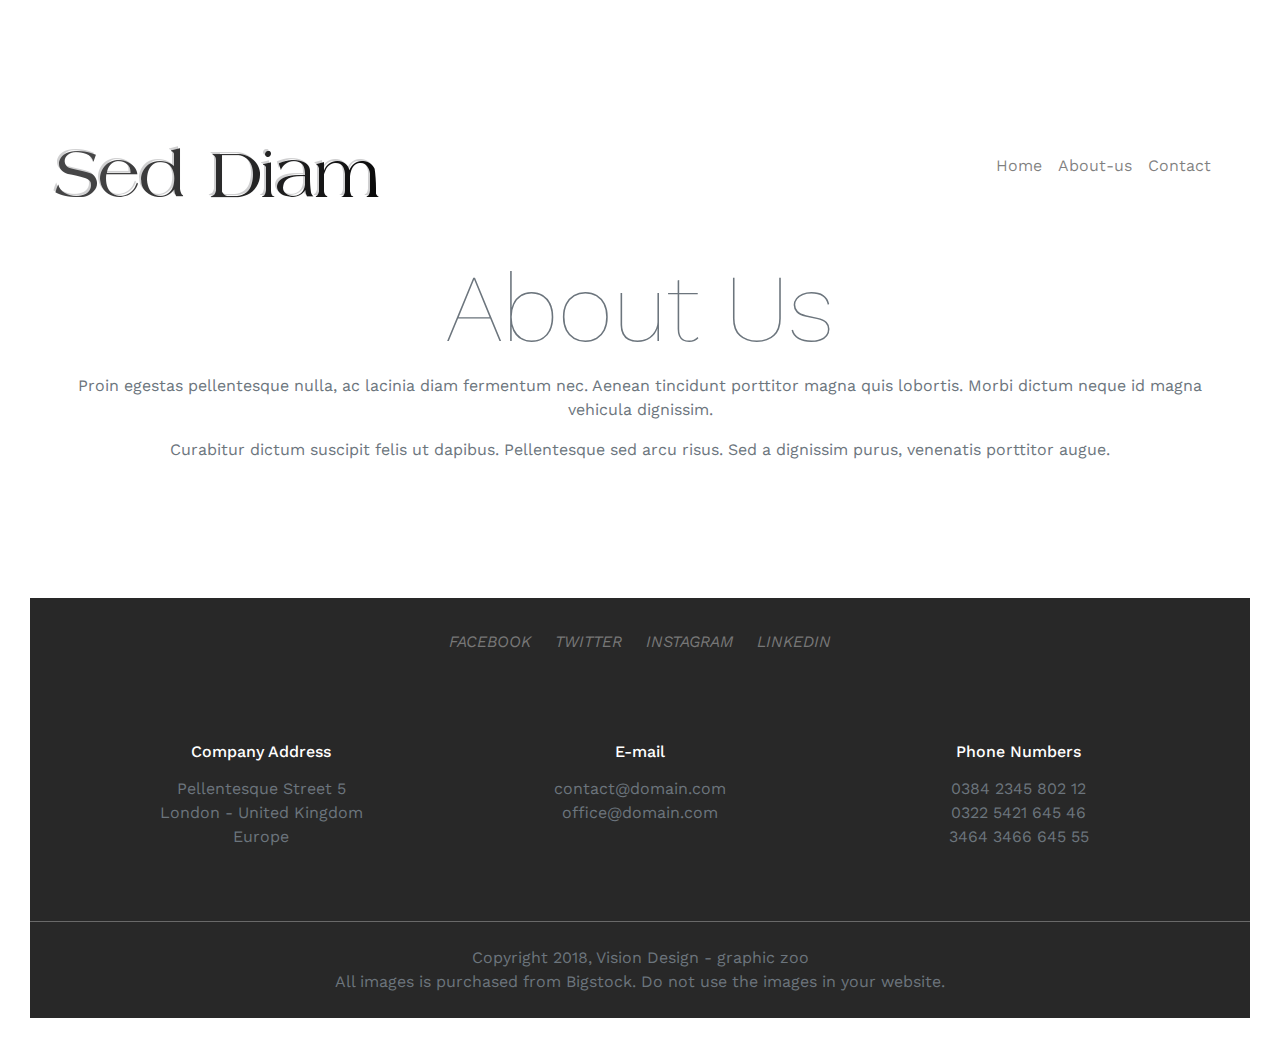
==== about-us.html @ a84acb50 "Add about-us,contact and recruit pages." ====
<!DOCTYPE html>
<html lang="en">
<head>
  <meta charset="UTF-8">
  <meta name="viewport" content="width=device-width, initial-scale=1.0">
  <meta http-equiv="X-UA-Compatible" content="ie=edge">
  <title>Sed Diam</title>
  <link rel="stylesheet" href="style/bootstrap.min.css">
  <link rel="stylesheet" href="style/common.css">
  <link rel="stylesheet" href="style/about-us.css">
  <link rel="stylesheet" href="https://use.fontawesome.com/releases/v5.6.3/css/all.css" integrity="sha384-UHRtZLI+pbxtHCWp1t77Bi1L4ZtiqrqD80Kn4Z8NTSRyMA2Fd33n5dQ8lWUE00s/" crossorigin="anonymous">
  <link href="https://fonts.googleapis.com/css?family=Work+Sans:100,200,300,400" rel="stylesheet">
</head>
<body>
<!-- ヘッダー読み込み -->
<div id="header"></div>
<!-- ヘッダー読み込み終了 -->

<!-- ページタイトルと簡単なページ説明開始 -->
<div class="container-fluid">
    <div class="row text-muted pagetitle-description">
      <div class="col-12">
        <h1 class="text-center display-1">About Us</h1>
        <p class="text-center">Proin egestas pellentesque nulla, ac lacinia diam fermentum nec. Aenean tincidunt porttitor magna quis lobortis. Morbi dictum neque id magna vehicula dignissim.</p>
        <p class="text-center">Curabitur dictum suscipit felis ut dapibus. Pellentesque sed arcu risus. Sed a dignissim purus, venenatis porttitor augue.</p>
      </div>
    </div>
  </div>
<!-- ページタイトルと簡単なページ説明終了 -->
  
<!-- フッター開始 -->
<div id="footer"></div>
<!-- フッター終了 -->
  
  <!-- jsファイル読み込み -->
  <script src="js/jquery-3.3.1.min.js"></script>
  <script src="js/popper.js"></script>
  <script src="js/bootstrap.min.js"></script>
  <!-- jsファイル読み込み終了 -->
  <!-- 共通パーツの読み込み開始 -->
<script>
    $(function(){
      $("#header").load("./header.html");
      $("#footer").load("./footer.html");
    });
  </script>
  <!-- 共通パーツの読み込み終了 -->
</body>
</html>
---- style/common.css ----
body {
  border: 30px solid #fff;
  font-family: 'Work Sans', sans-serif;
  padding-top: 107.5px;
}

p {
  -webkit-font-smoothing: antialiased;
}

.no-gutters {
  margin-right: 0;
  margin-left: 0;
}

.no-gutters > .col,
.no-gutters > [class*="col-"] {
  padding-right: 0;
  padding-left: 0;
}

.logo {
  max-width: 194px;
  width: 100%;
}

.display-1 {
  font-weight: 100;
}

.pagetitle-description {
  padding: 45px 0 120px 0;
}

.blackbackground {
  background-color: #282828;
}

.social-icon-color {
  color: #777;
}

.information {
  color: #fff;
  padding: 56px 20px;
  border-bottom: 1px solid #696969;
}

.information-width {
  max-width: 71rem;
  margin: 0 auto;
}

h2 {
  color: #fff;
  font-size: 16px;
}

.navbar-nav {
  -webkit-box-orient: horizontal;
  -webkit-box-direction: normal;
      -ms-flex-direction: row;
          flex-direction: row;
}

@media screen and (max-width: 768px) {
  body {
    border: 20px solid #fff;
  }
  .logo {
    max-width: 220px;
    width: 100%;
    margin: 0 auto;
  }
  .header-list-group {
    max-width: 700px;
    width: 100%;
  }
  .header-list {
    border-top: 1px solid #f0f0f0;
    max-width: 700px;
    width: 100%;
    padding: 20px 0;
  }
  .list-margin-top {
    margin-top: 20px;
  }
  .display-1 {
    font-size: 40px;
  }
  .navbar {
    -webkit-box-pack: center;
        -ms-flex-pack: center;
            justify-content: center;
  }
  i {
    font-size: 40px;
  }
}
/*# sourceMappingURL=common.css.map */
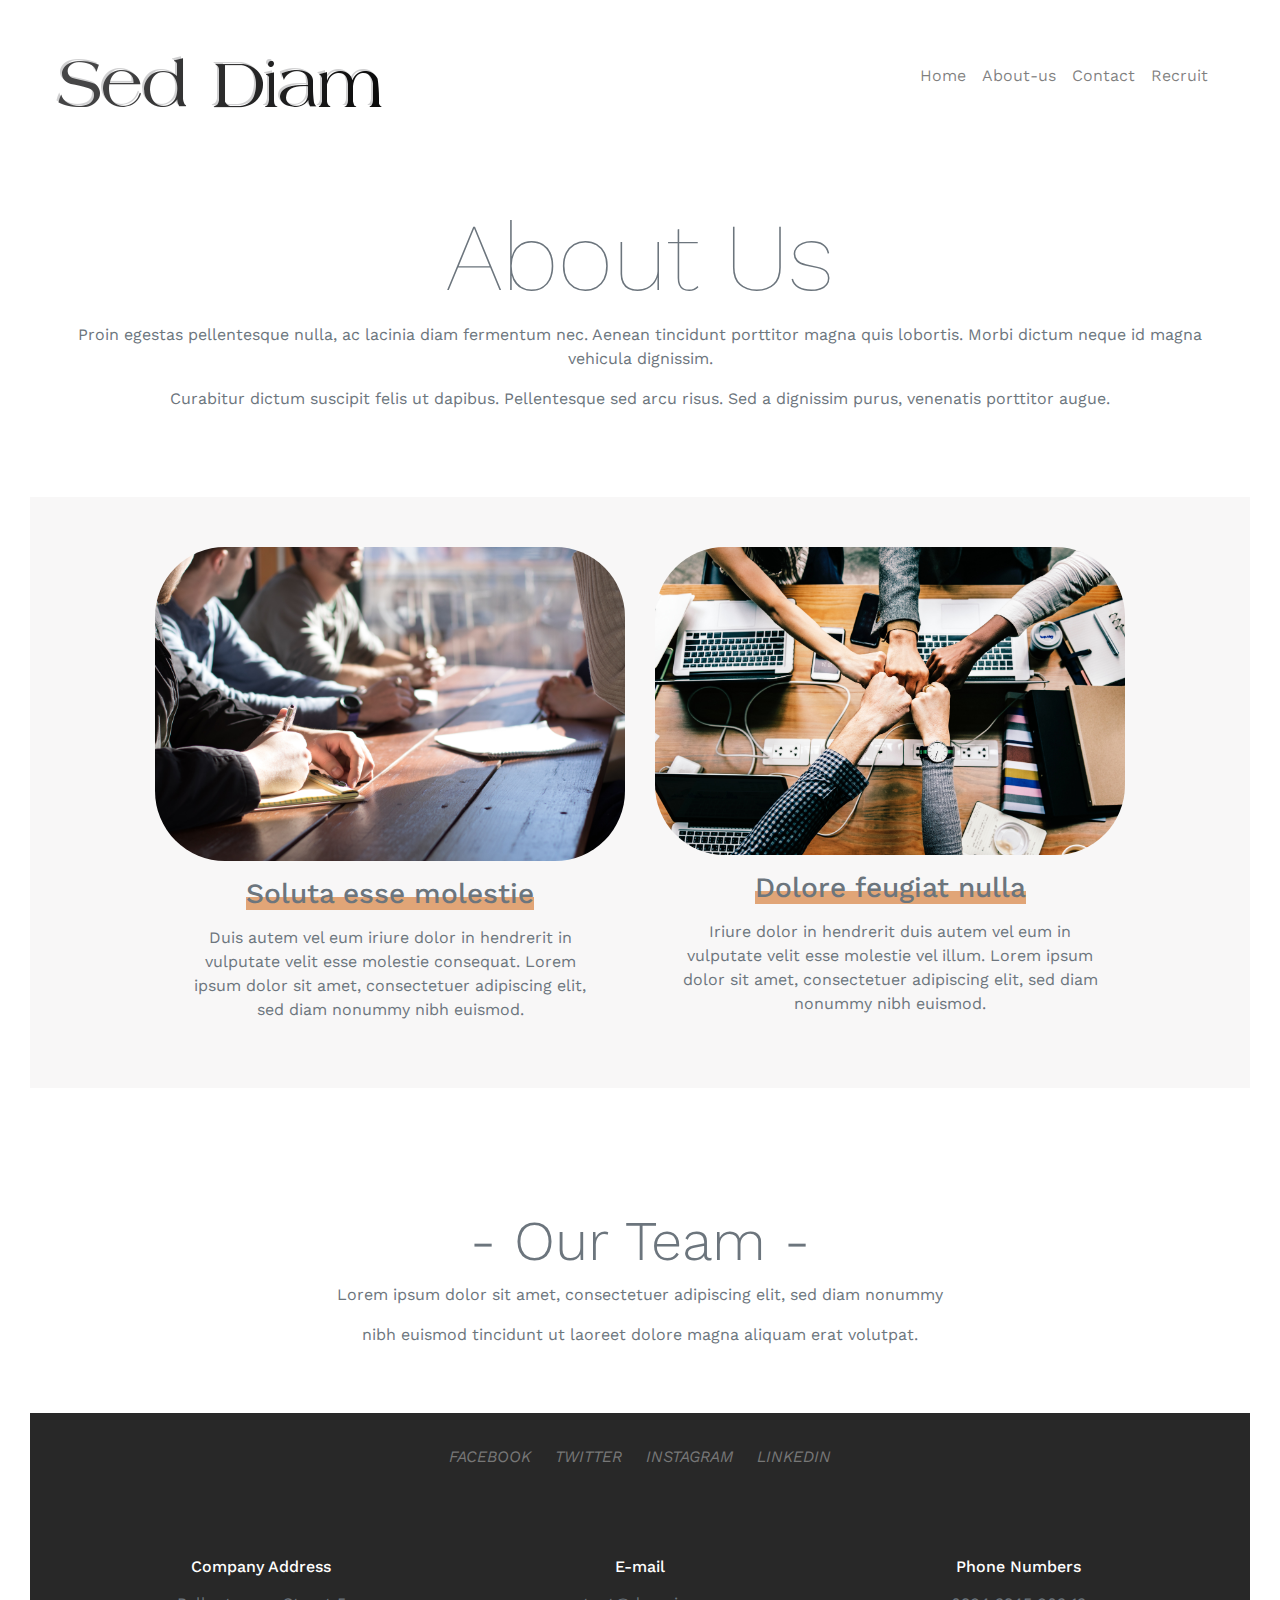
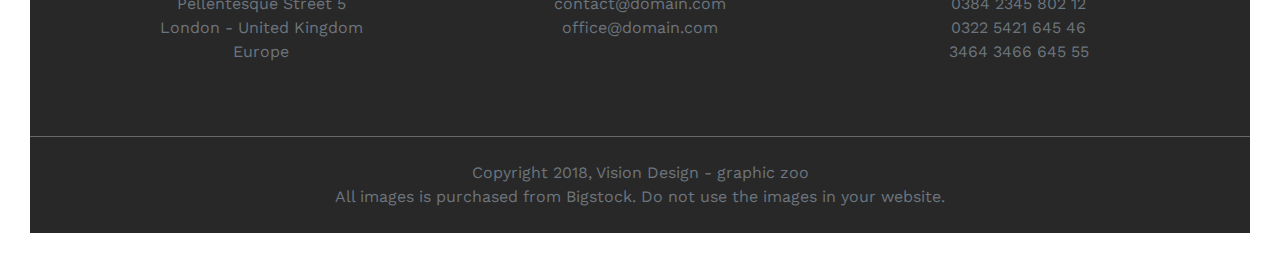
==== commit 1d542183: "Added about-us's team image" ====
--- a/about-us.html
+++ b/about-us.html
@@ -27,6 +27,41 @@
     </div>
   </div>
 <!-- ページタイトルと簡単なページ説明終了 -->
+
+<!-- 社内のイメージ紹介開始 -->
+<div class="container-fluid room-info">
+    <div class="row room-info-width text-muted">
+      <div class="col-12 col-md-6">
+        <p class="text-center mb-3"><a href="#"><img src="img/dylan-gillis-533818-unsplash.jpg" class="img-fluid team-image" alt="会議"></a></p>
+        <h3 class="text-center mb-3"><span class="under-line">Soluta esse molestie</span></h3>
+        <p class="txts text-center">Duis autem vel eum iriure dolor in hendrerit in</p>
+        <p class="txts text-center">vulputate velit esse molestie consequat. Lorem</p>
+        <p class="txts text-center">ipsum dolor sit amet, consectetuer adipiscing elit,</p>
+        <p class="txts text-center mb-3">sed diam nonummy nibh euismod.</p>
+      </div>
+      <div class="col-12 col-md-6">
+        <p class="text-center mb-3"><a href="#"><img src="img/rawpixel-653764-unsplash.jpg" class="img-fluid team-image" alt="チームワーク"></a></p>
+        <h3 class="text-center mb-3"><span class="under-line">Dolore feugiat nulla</span></h3>
+        <p class="txts text-center">Iriure dolor in hendrerit duis autem vel eum in</p>
+        <p class="txts text-center">vulputate velit esse molestie vel illum. Lorem ipsum</p>
+        <p class="txts text-center">dolor sit amet, consectetuer adipiscing elit, sed diam</p>
+        <p class="txts text-center mb-3">nonummy nibh euismod.</p>
+      </div>
+    </div>
+  </div>
+<!-- 社内のイメージ紹介終了 -->
+
+<!-- 社員紹介開始 -->
+<div class="container-fluid member-title-description-box">
+    <div class="row text-muted member-title-description">
+      <div class="col-12">
+        <h3 class="text-center display-4">- Our Team -</h3>
+        <p class="text-center">Lorem ipsum dolor sit amet, consectetuer adipiscing elit, sed diam nonummy</p>
+        <p class="text-center">nibh euismod tincidunt ut laoreet dolore magna aliquam erat volutpat.</p>
+      </div>
+    </div>
+  </div>
+<!-- 社員紹介終了 -->
   
 <!-- フッター開始 -->
 <div id="footer"></div>
--- a/style/common.css
+++ b/style/common.css
@@ -1,11 +1,25 @@
 body {
   border: 30px solid #fff;
   font-family: 'Work Sans', sans-serif;
-  padding-top: 107.5px;
+}
+
+@media (max-width: 768px) {
+  body {
+    border: 20px solid #fff;
+  }
 }
 
 p {
   -webkit-font-smoothing: antialiased;
+}
+
+.txts {
+  margin-bottom: 0;
+}
+
+.under-line {
+  background: -webkit-gradient(linear, left top, left bottom, color-stop(60%, transparent), color-stop(60%, #e1a577));
+  background: linear-gradient(transparent 60%, #e1a577 60%);
 }
 
 .no-gutters {
@@ -19,17 +33,66 @@
   padding-left: 0;
 }
 
-.logo {
-  max-width: 194px;
-  width: 100%;
+.header-box {
+  background-color: #fff;
+}
+
+@media (max-width: 768px) {
+  .logo {
+    max-width: 350px;
+    width: 100%;
+    margin: 0 auto;
+  }
+}
+
+@media (max-width: 768px) {
+  .header-list-group {
+    max-width: 700px;
+    width: 100%;
+  }
+}
+
+@media (max-width: 768px) {
+  .header-list {
+    border-top: 1px solid #f0f0f0;
+    max-width: 700px;
+    width: 100%;
+    padding: 20px 0;
+  }
+}
+
+@media (max-width: 768px) {
+  .list-margin-top {
+    margin-top: 20px;
+  }
 }
 
 .display-1 {
   font-weight: 100;
 }
 
+@media (max-width: 768px) {
+  .display-1 {
+    font-size: 40px;
+  }
+}
+
 .pagetitle-description {
-  padding: 45px 0 120px 0;
+  padding: 170px 0 70px;
+}
+
+@media (max-width: 768px) {
+  .pagetitle-description {
+    padding-top: 240px;
+  }
+}
+
+@media (max-width: 768px) {
+  .navbar {
+    -webkit-box-pack: center;
+        -ms-flex-pack: center;
+            justify-content: center;
+  }
 }
 
 .blackbackground {
@@ -63,36 +126,7 @@
           flex-direction: row;
 }
 
-@media screen and (max-width: 768px) {
-  body {
-    border: 20px solid #fff;
-  }
-  .logo {
-    max-width: 220px;
-    width: 100%;
-    margin: 0 auto;
-  }
-  .header-list-group {
-    max-width: 700px;
-    width: 100%;
-  }
-  .header-list {
-    border-top: 1px solid #f0f0f0;
-    max-width: 700px;
-    width: 100%;
-    padding: 20px 0;
-  }
-  .list-margin-top {
-    margin-top: 20px;
-  }
-  .display-1 {
-    font-size: 40px;
-  }
-  .navbar {
-    -webkit-box-pack: center;
-        -ms-flex-pack: center;
-            justify-content: center;
-  }
+@media (max-width: 768px) {
   i {
     font-size: 40px;
   }
--- a/style/about-us.css
+++ b/style/about-us.css
@@ -0,0 +1,25 @@
+.room-info {
+  background-color: #F8F7F7;
+  padding: 50px 0;
+}
+
+.room-info-width {
+  max-width: 1000px;
+  width: 100%;
+  margin: 0 auto;
+}
+
+.team-image {
+  border-radius: 70px;
+}
+
+.member-title-description-box {
+  margin: 120px 0 50px;
+}
+
+@media (max-width: 768px) {
+  .member-title-description-box {
+    margin: 60px 0 25px;
+  }
+}
+/*# sourceMappingURL=about-us.css.map */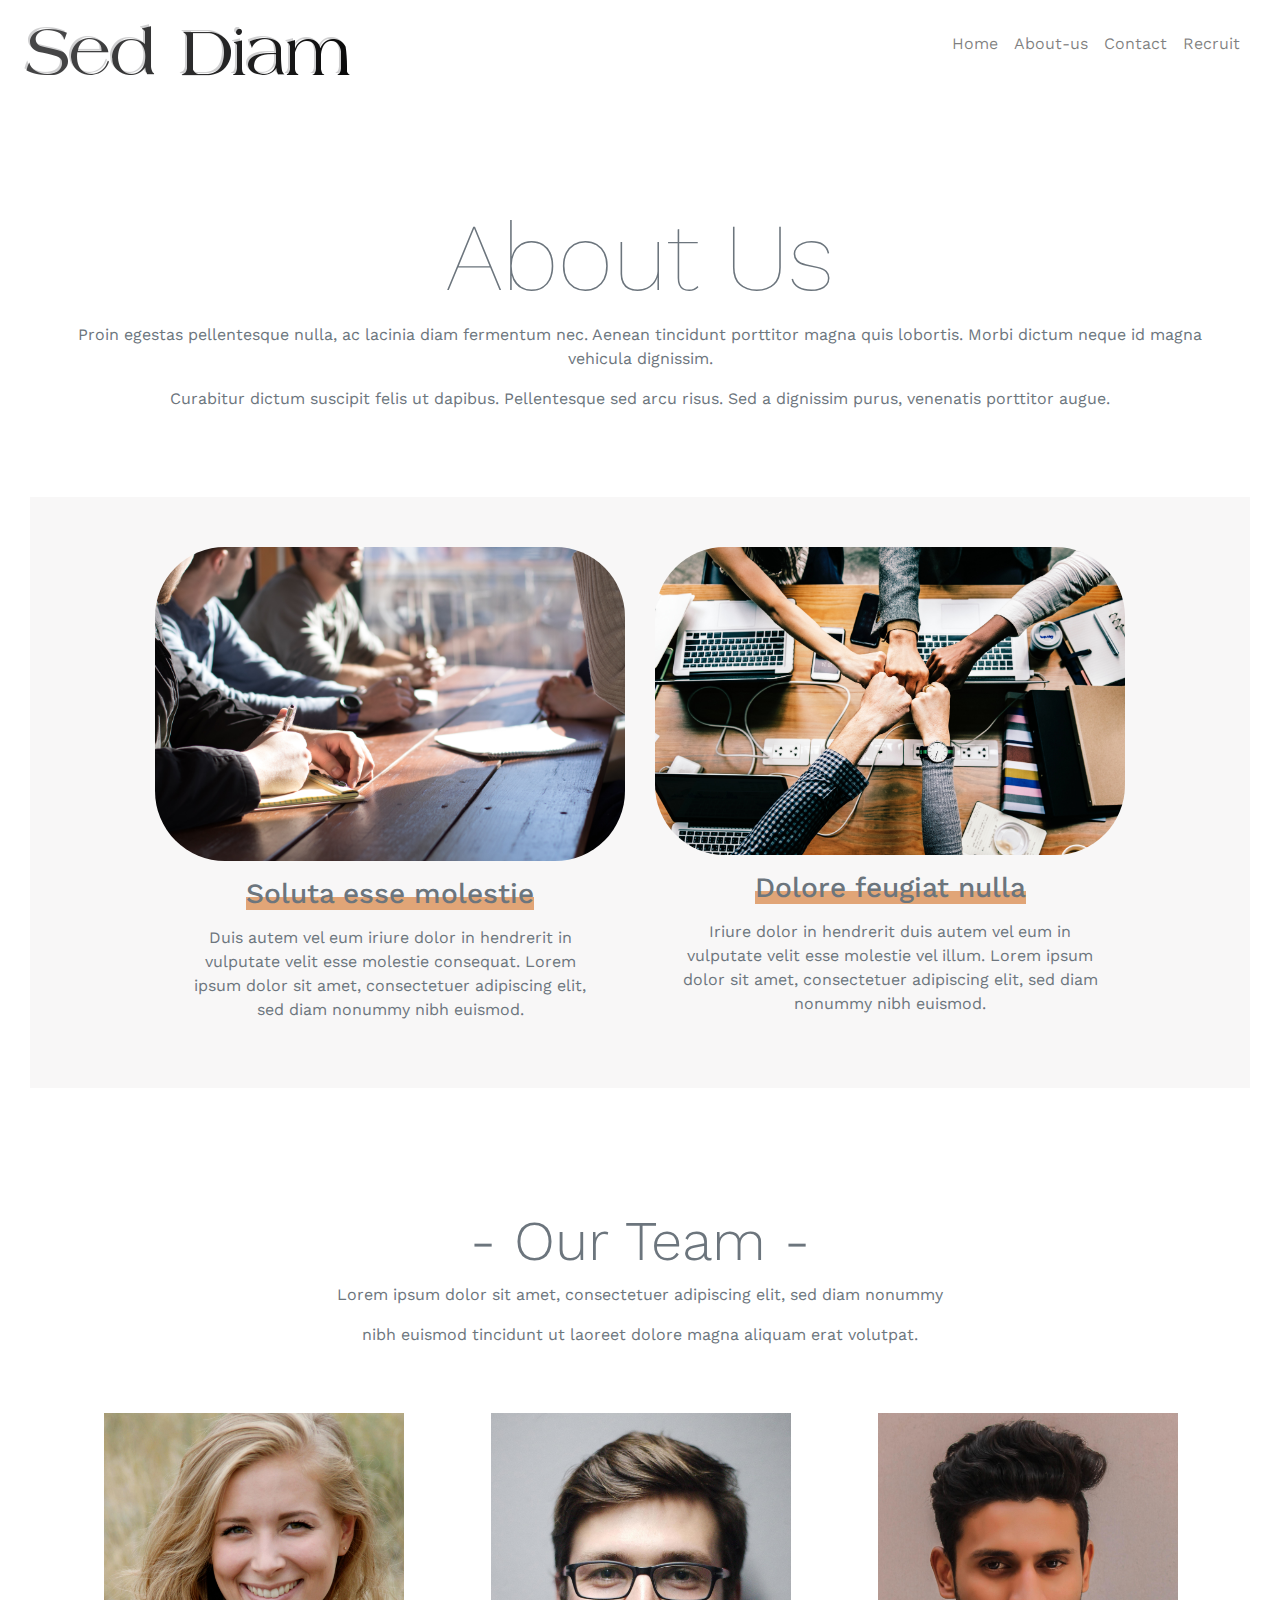
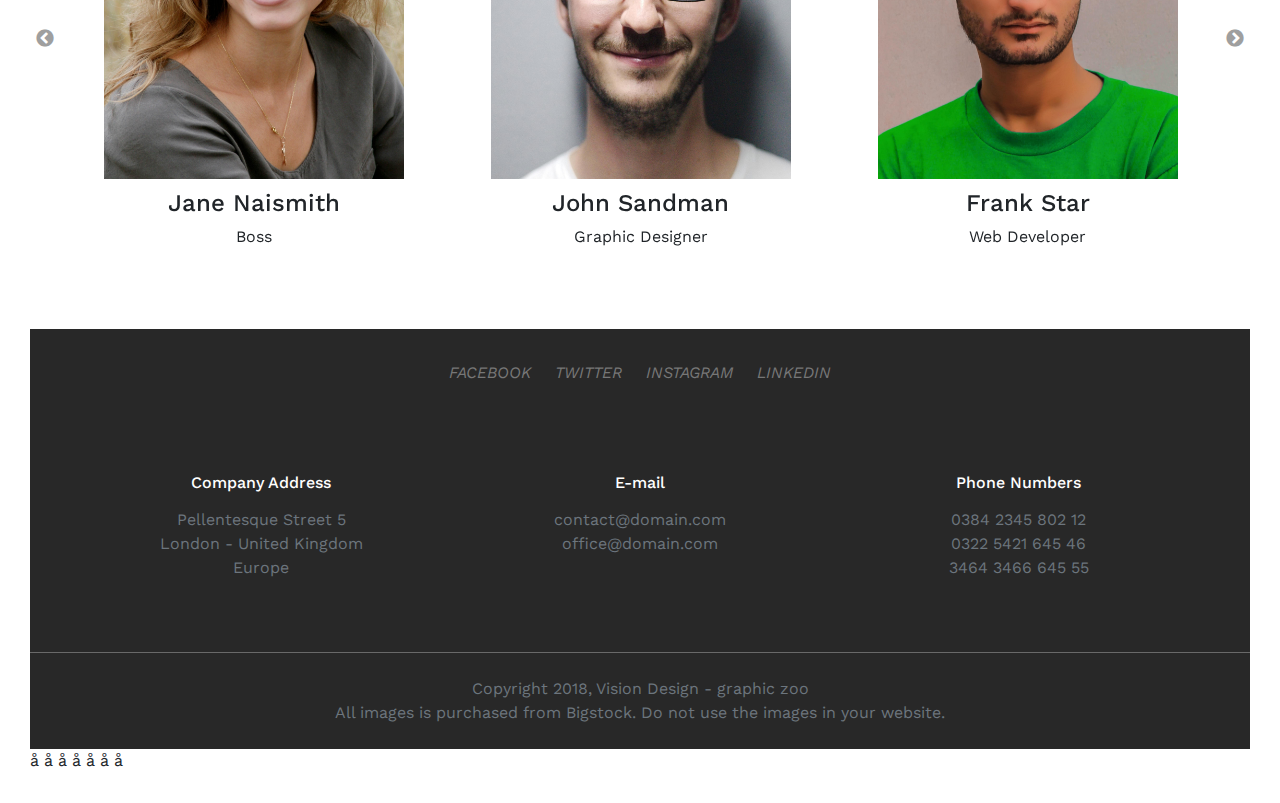
==== commit fe52be82: "Added a slider to About-Us page" ====
--- a/about-us.html
+++ b/about-us.html
@@ -8,6 +8,8 @@
   <link rel="stylesheet" href="style/bootstrap.min.css">
   <link rel="stylesheet" href="style/common.css">
   <link rel="stylesheet" href="style/about-us.css">
+  <link rel="stylesheet" href="style/slick.css">
+  <link rel="stylesheet" href="style/slick-theme.css">
   <link rel="stylesheet" href="https://use.fontawesome.com/releases/v5.6.3/css/all.css" integrity="sha384-UHRtZLI+pbxtHCWp1t77Bi1L4ZtiqrqD80Kn4Z8NTSRyMA2Fd33n5dQ8lWUE00s/" crossorigin="anonymous">
   <link href="https://fonts.googleapis.com/css?family=Work+Sans:100,200,300,400" rel="stylesheet">
 </head>
@@ -61,24 +63,100 @@
       </div>
     </div>
   </div>
+
+  <div class="container-fluid mb-5">
+    <div class="row member-images-list">
+      <div class="col-12">
+        <ul class="slider">
+          <li>
+            <img src="img/adult-beautiful-close-up-38554.jpg" class="img-fluid" alt="笑顔の長いブロンドの女性">
+            <h4>Jane Naismith</h4>
+            <p>Boss</p>
+            <span class="social-icon"><a href="#"><i class="fab fa-facebook"></i></a></span>
+            <span class="social-icon"><a href="#"><i class="fab fa-twitter-square"></i></a></span>
+            <span class="social-icon"><a href="#"><i class="fab fa-google-plus-square"></i></a></span>
+          </li>
+          <li>
+            <img src="img/adult-beard-boy-220453.jpg" class="img-fluid" alt="短髪でメガネの男">
+            <h4>John Sandman</h4>
+            <p>Graphic Designer</p>
+            <span class="social-icon"><a href="#"><i class="fab fa-facebook"></i></a></span>
+            <span class="social-icon"><a href="#"><i class="fab fa-twitter-square"></i></a></span>
+            <span class="social-icon"><a href="#"><i class="fab fa-google-plus-square"></i></a></span>
+          </li>
+          <li>
+            <img src="img/adult-attractive-casual-997489.jpg" class="img-fluid" alt="ヒゲの濃い男性">
+            <h4>Frank Star</h4>
+            <p>Web Developer</p>
+            <span class="social-icon"><a href="#"><i class="fab fa-facebook"></i></a></span>
+            <span class="social-icon"><a href="#"><i class="fab fa-twitter-square"></i></a></span>
+            <span class="social-icon"><a href="#"><i class="fab fa-google-plus-square"></i></a></span>
+          </li>
+          <li>
+            <img src="img/beautiful-brunette-cute-774909.jpg" class="img-fluid" alt="髪の長い笑顔の女性">
+            <h4>Jane Naismith</h4>
+            <p>Web Designer</p>
+            <span class="social-icon"><a href="#"><i class="fab fa-facebook"></i></a></span>
+            <span class="social-icon"><a href="#"><i class="fab fa-twitter-square"></i></a></span>
+            <span class="social-icon"><a href="#"><i class="fab fa-google-plus-square"></i></a></span>
+          </li>
+        </ul>
+      </div>
+    </div>
+  </div>  
 <!-- 社員紹介終了 -->
   
 <!-- フッター開始 -->
 <div id="footer"></div>
 <!-- フッター終了 -->
   
-  <!-- jsファイル読み込み -->
-  <script src="js/jquery-3.3.1.min.js"></script>
-  <script src="js/popper.js"></script>
-  <script src="js/bootstrap.min.js"></script>
-  <!-- jsファイル読み込み終了 -->
-  <!-- 共通パーツの読み込み開始 -->
+å<!-- jsファイル読み込み -->
+å<script src="js/jquery-3.3.1.min.js"></script>
+å<script src="js/popper.js"></script>
+å<script src="js/bootstrap.min.js"></script>
+å<script src="js/slick.min.js"></script>
+å<!-- jsファイル読み込み終了 -->
+å<!-- 共通パーツの読み込み開始 -->
 <script>
     $(function(){
       $("#header").load("./header.html");
       $("#footer").load("./footer.html");
     });
-  </script>
+</script>
   <!-- 共通パーツの読み込み終了 -->
+  <!-- slickのjQuery開始 -->
+<script>
+  $(function() {
+    $('.slider').slick({
+      autoplay: true,
+      slidesToShow: 3,
+      slidesToScroll: 1,
+      // ブレイクポイント設定
+      responsive: [
+        {
+          breakpoint: 768,
+          settings: {
+            arrows: false,
+            slidesToShow: 1,
+            slidesToScroll: 1,
+            infinite: true,
+            dots: true
+          }
+        },
+        {
+          breakpoint: 480,
+          settings: {
+            arrows: false,
+            slidesToShow: 1,
+            slidesToScroll: 1,
+            dots: true
+          }
+        }
+      ]
+    });
+  });
+
+</script>
+<!-- slickのjQuery終了 -->
 </body>
 </html>--- a/style/about-us.css
+++ b/style/about-us.css
@@ -22,4 +22,36 @@
     margin: 60px 0 25px;
   }
 }
+
+.member-images-list {
+  max-width: 1200px;
+  width: 100%;
+  margin: 0 auto;
+  text-align: center;
+}
+
+.slider {
+  padding-left: 0;
+}
+
+.slider img {
+  max-width: 300px;
+  width: 100%;
+  margin: 0 auto;
+}
+
+.social-icon a i {
+  font-size: 30px;
+  color: #c9c9c9;
+}
+
+@media (max-width: 768px) {
+  .social-icon a i {
+    font-size: 50px;
+  }
+}
+
+h4 {
+  margin-top: 10px;
+}
 /*# sourceMappingURL=about-us.css.map */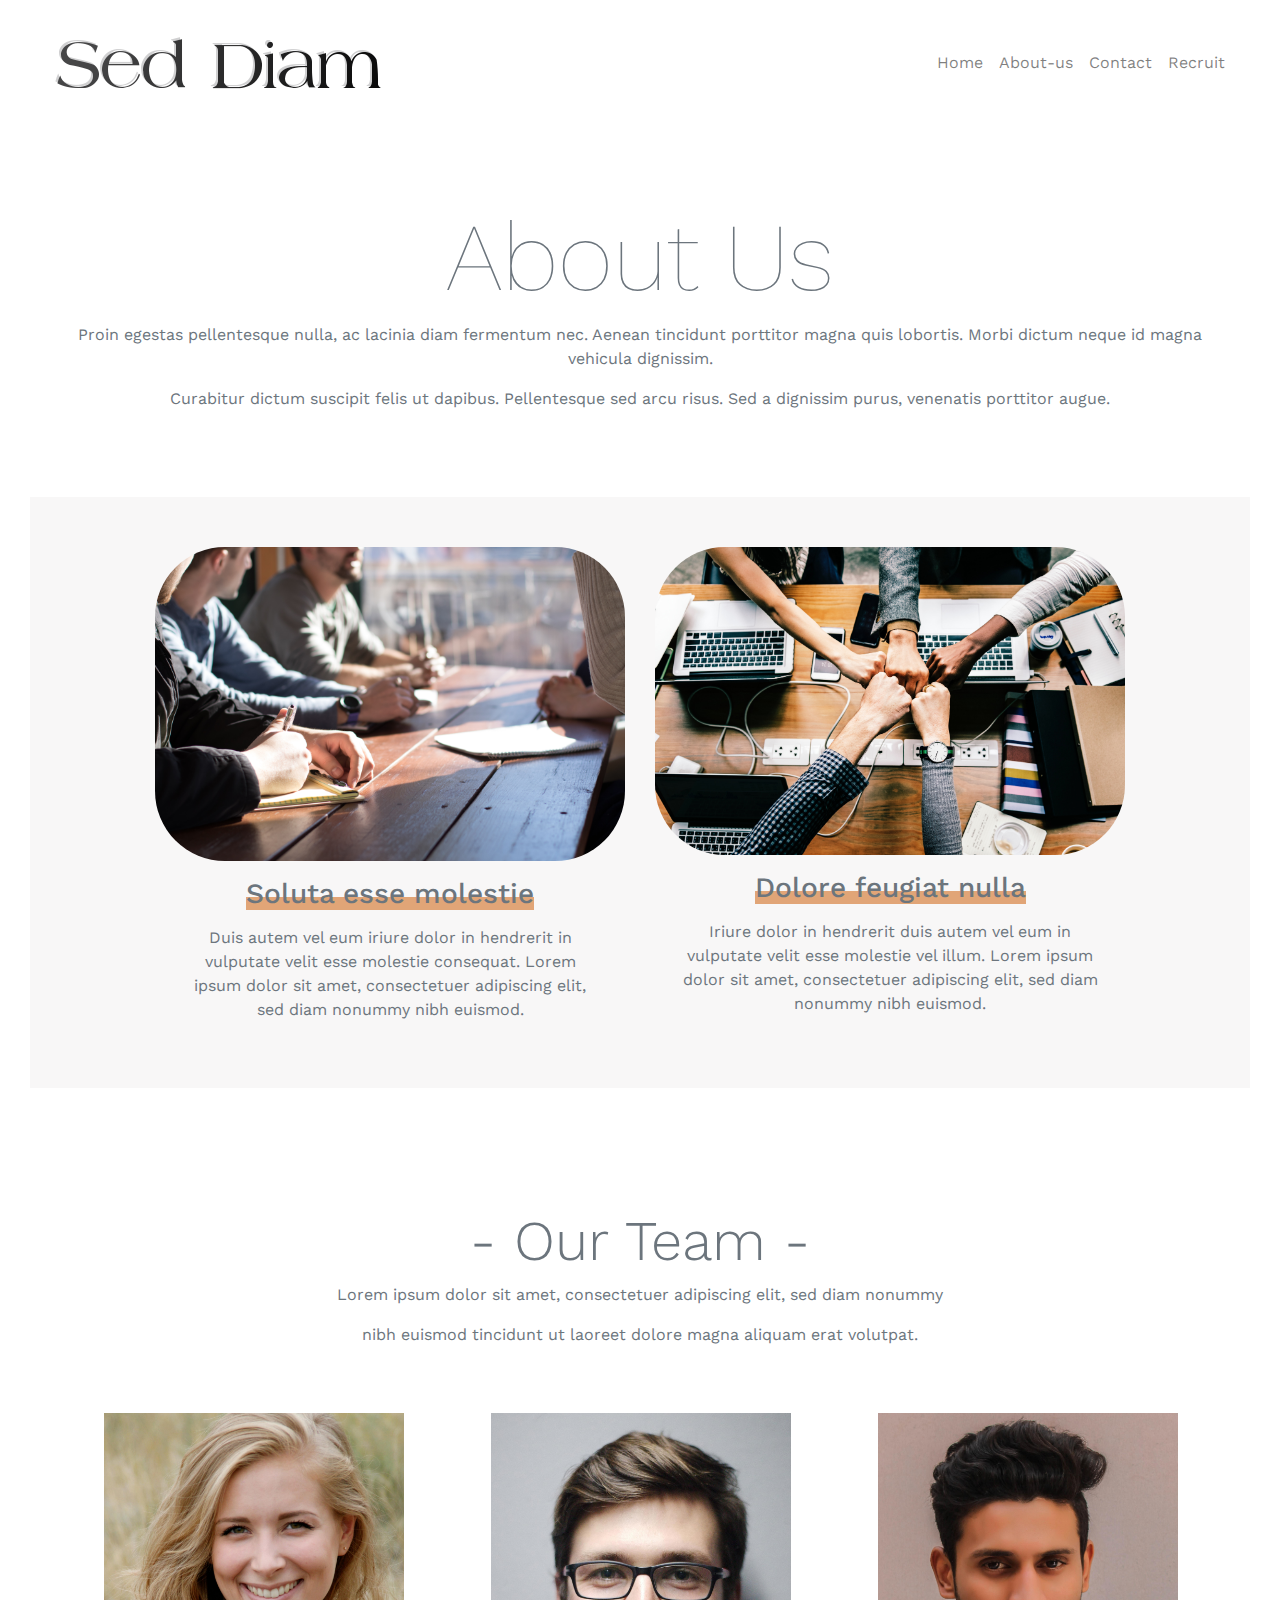
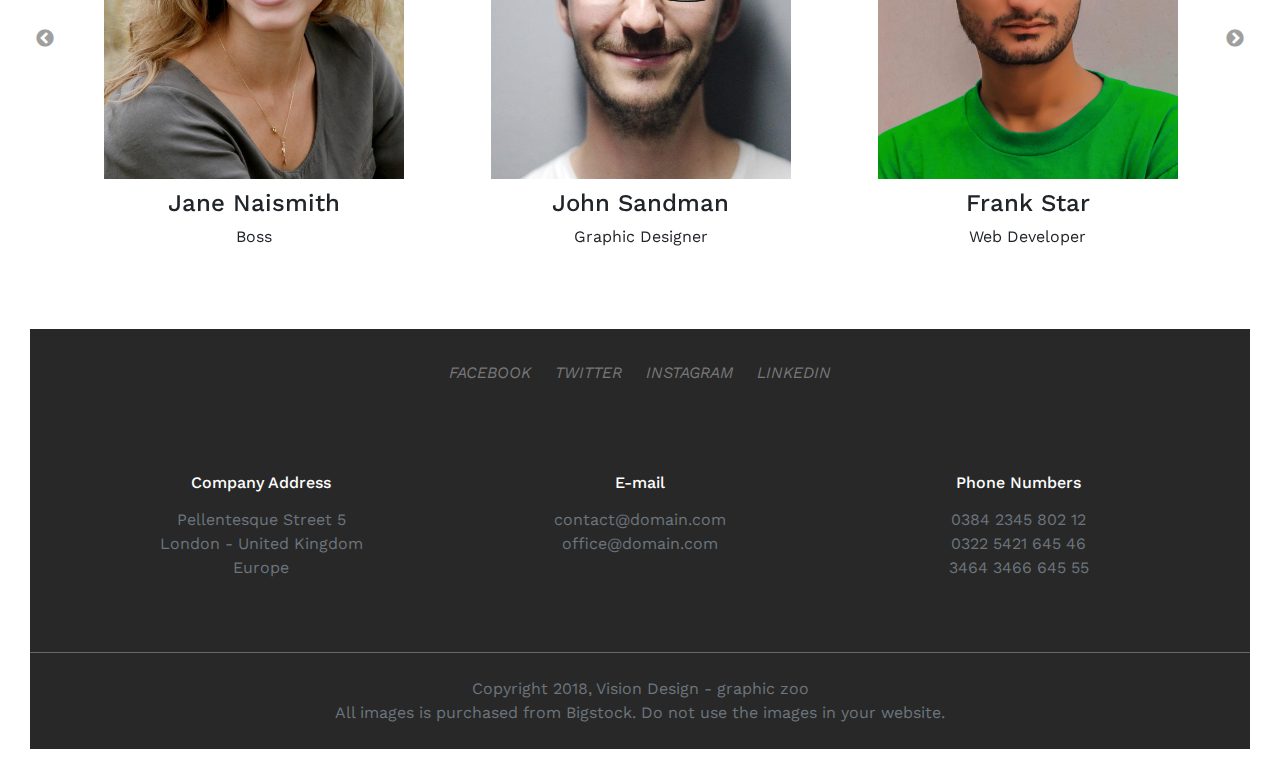
==== commit da5d6528: "made header-menu tandem" ====
--- a/about-us.html
+++ b/about-us.html
@@ -110,13 +110,13 @@
 <div id="footer"></div>
 <!-- フッター終了 -->
   
-å<!-- jsファイル読み込み -->
-å<script src="js/jquery-3.3.1.min.js"></script>
-å<script src="js/popper.js"></script>
-å<script src="js/bootstrap.min.js"></script>
-å<script src="js/slick.min.js"></script>
-å<!-- jsファイル読み込み終了 -->
-å<!-- 共通パーツの読み込み開始 -->
+<!-- jsファイル読み込み -->
+<script src="js/jquery-3.3.1.min.js"></script>
+<script src="js/popper.js"></script>
+<script src="js/bootstrap.min.js"></script>
+<script src="js/slick.min.js"></script>
+<!-- jsファイル読み込み終了 -->
+<!-- 共通パーツの読み込み開始 -->
 <script>
     $(function(){
       $("#header").load("./header.html");
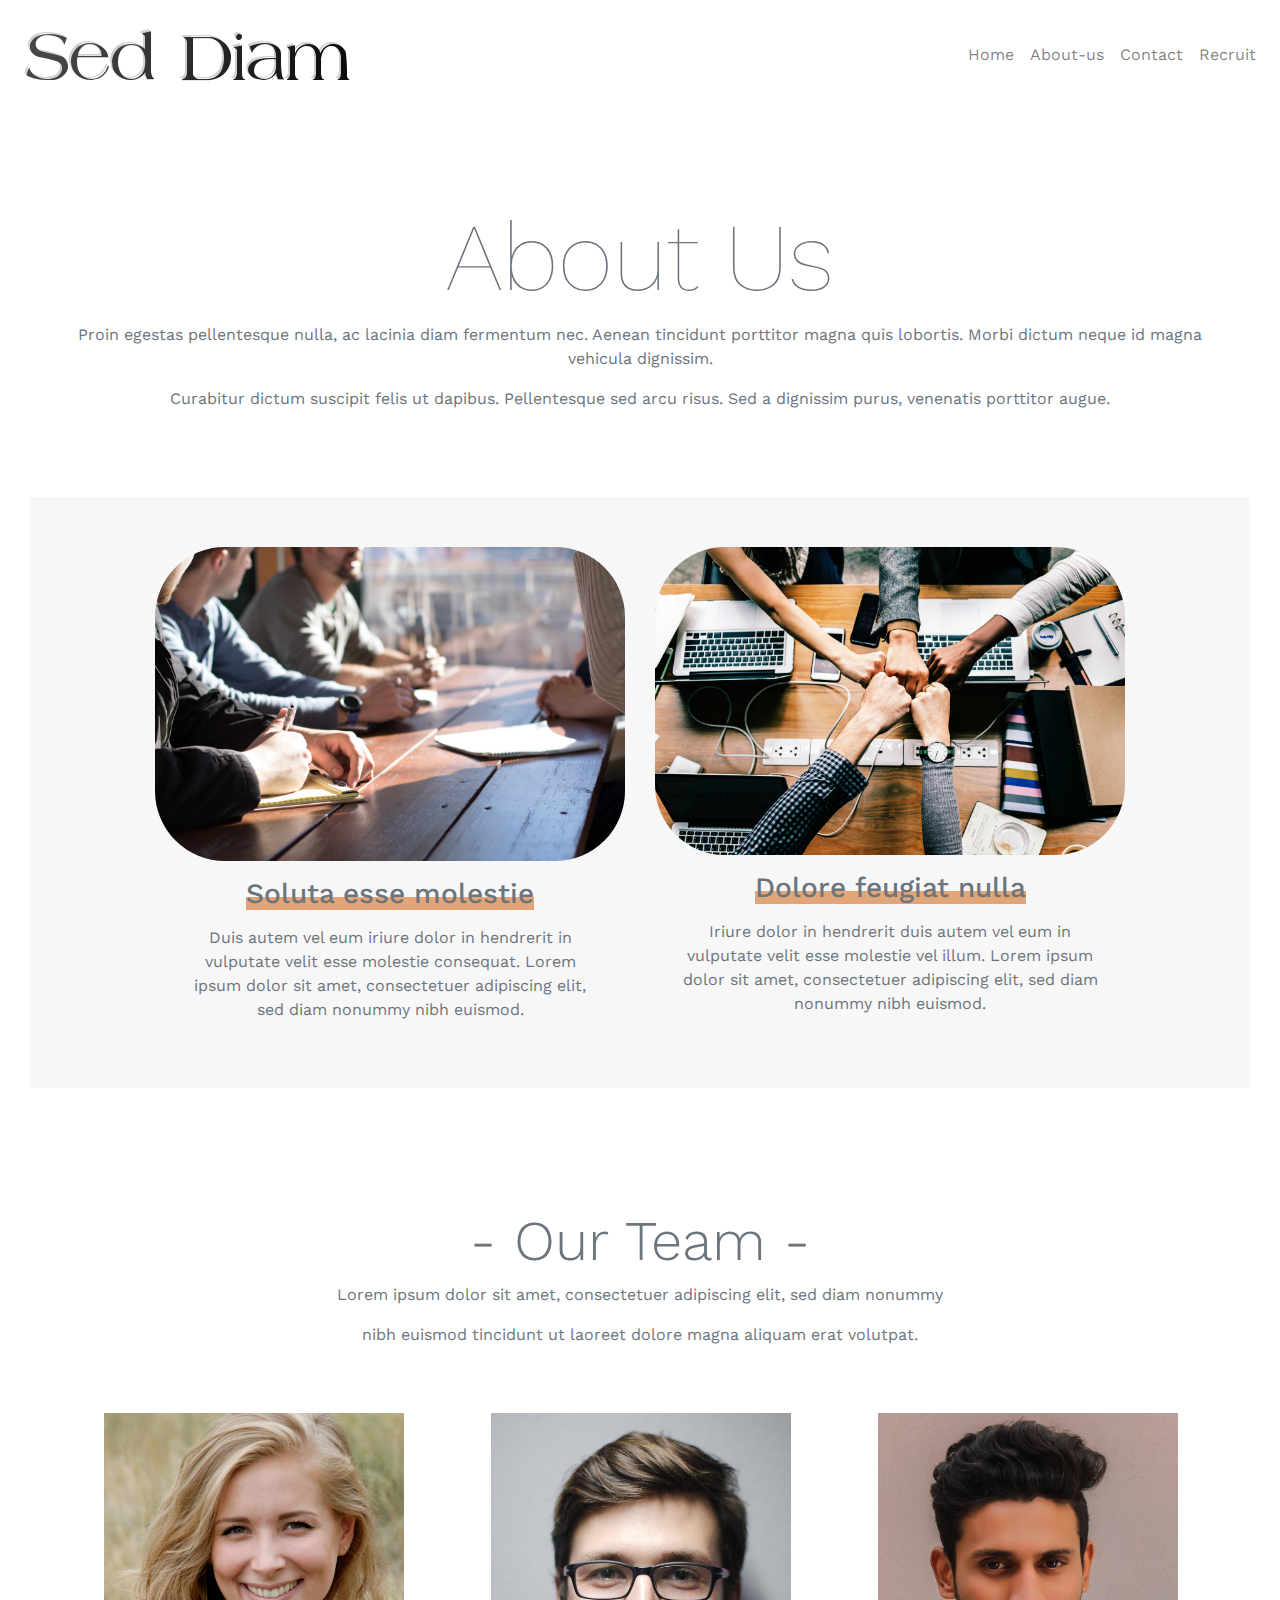
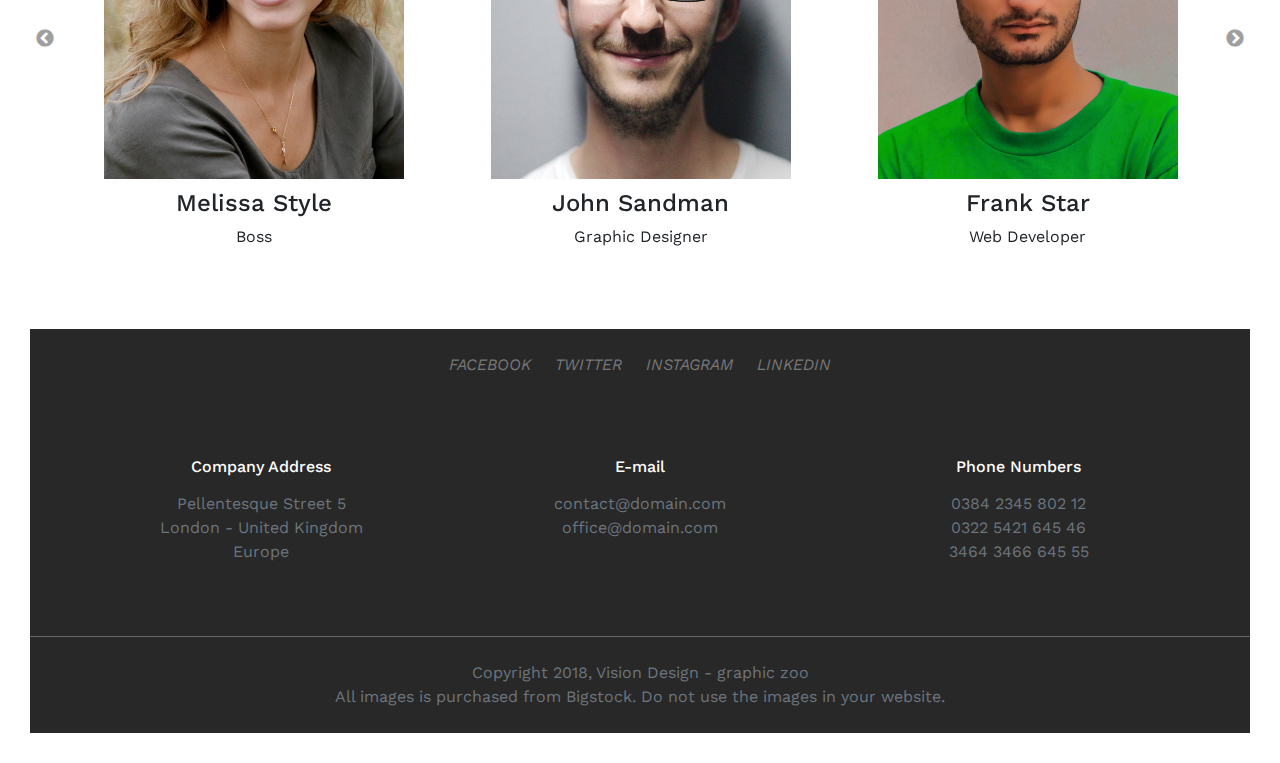
==== commit 5d0f940a: "Adjusted header layout" ====
--- a/about-us.html
+++ b/about-us.html
@@ -70,7 +70,7 @@
         <ul class="slider">
           <li>
             <img src="img/adult-beautiful-close-up-38554.jpg" class="img-fluid" alt="笑顔の長いブロンドの女性">
-            <h4>Jane Naismith</h4>
+            <h4>Melissa Style</h4>
             <p>Boss</p>
             <span class="social-icon"><a href="#"><i class="fab fa-facebook"></i></a></span>
             <span class="social-icon"><a href="#"><i class="fab fa-twitter-square"></i></a></span>
--- a/style/common.css
+++ b/style/common.css
@@ -38,21 +38,20 @@
 }
 
 @media (max-width: 768px) {
-  .logo {
-    max-width: 350px;
+  .hdlogo {
+    max-width: 200px;
     width: 100%;
-    margin: 0 auto;
   }
 }
 
 @media (max-width: 768px) {
-  .header-list-group {
+  .hd-list-group {
     max-width: 700px;
     width: 100%;
   }
 }
 
-@media (max-width: 768px) {
+@media (max-width: 576px) {
   .header-list {
     border-top: 1px solid #f0f0f0;
     max-width: 700px;
@@ -65,6 +64,10 @@
   .list-margin-top {
     margin-top: 20px;
   }
+}
+
+.navbar {
+  padding: 0;
 }
 
 .display-1 {
@@ -83,7 +86,13 @@
 
 @media (max-width: 768px) {
   .pagetitle-description {
-    padding-top: 240px;
+    padding-top: 100px;
+  }
+}
+
+@media (max-width: 576px) {
+  .pagetitle-description {
+    padding: 70px 0 30px;
   }
 }
 
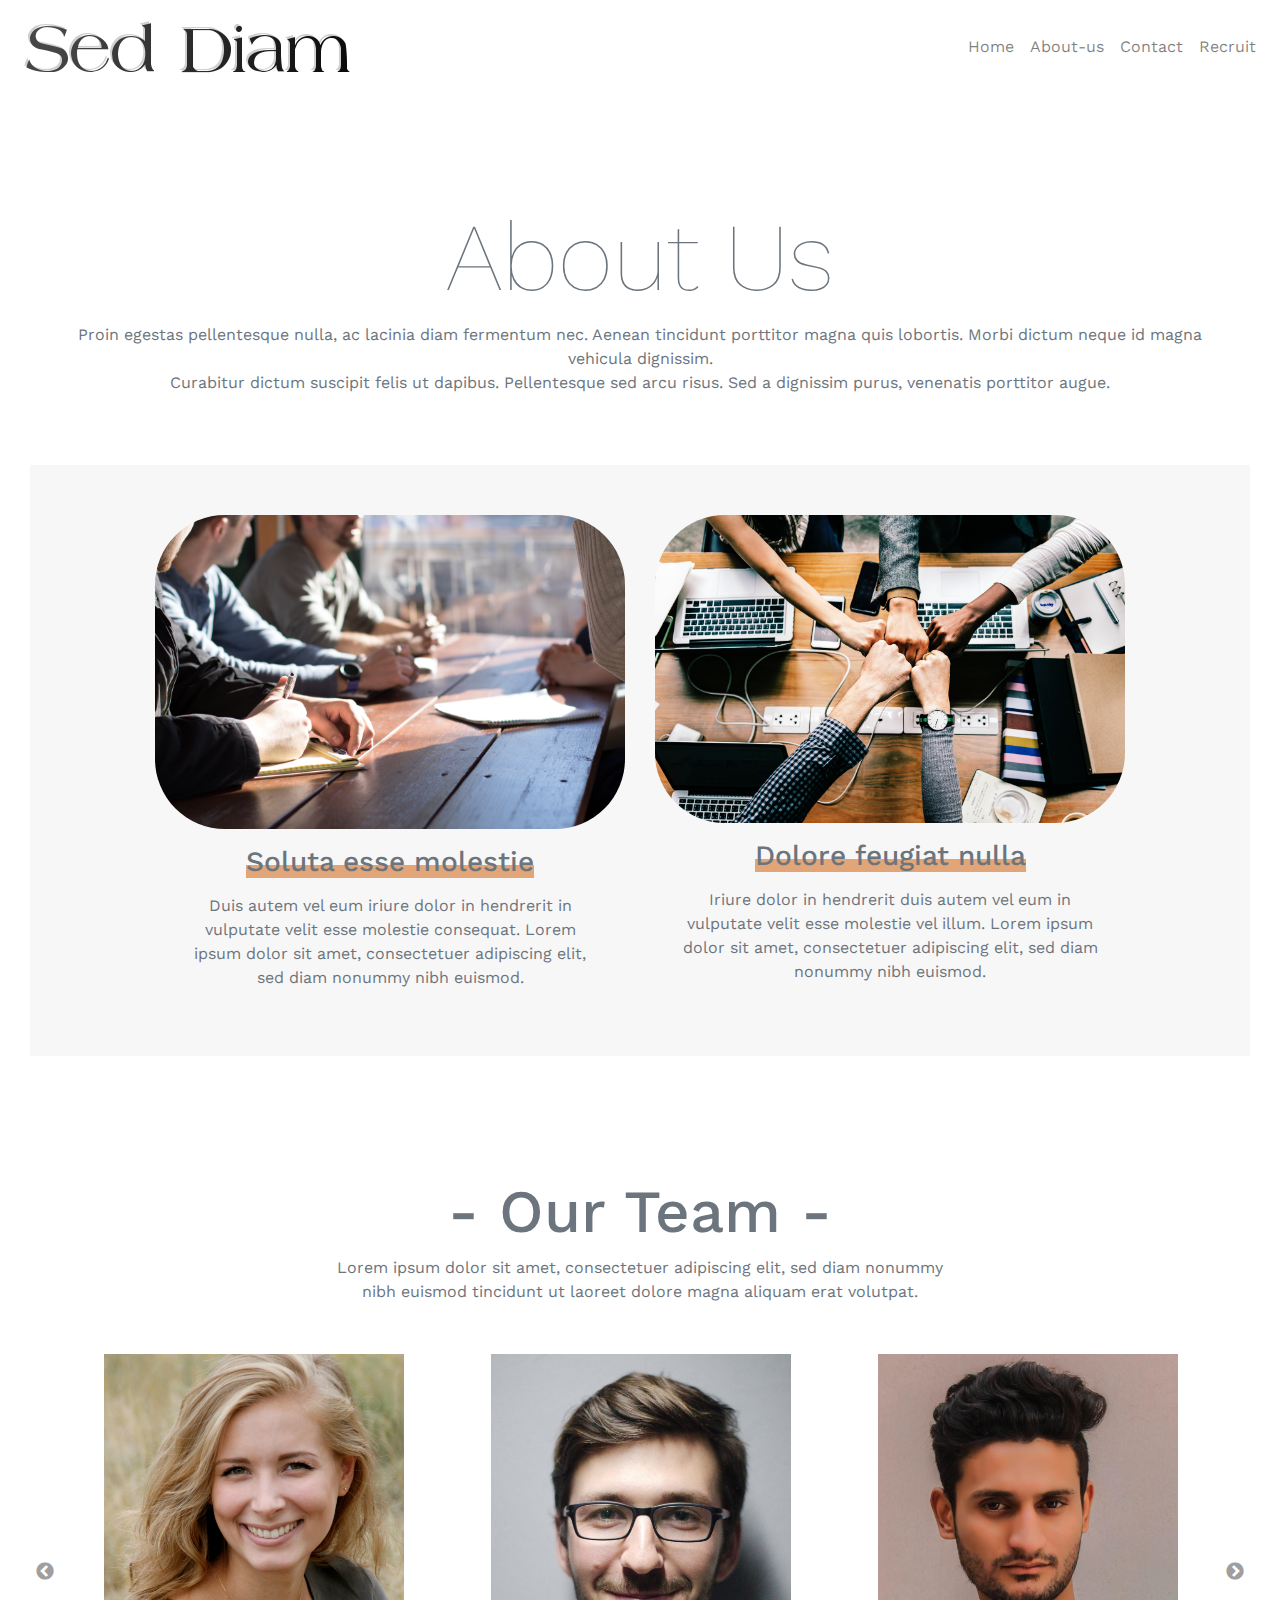
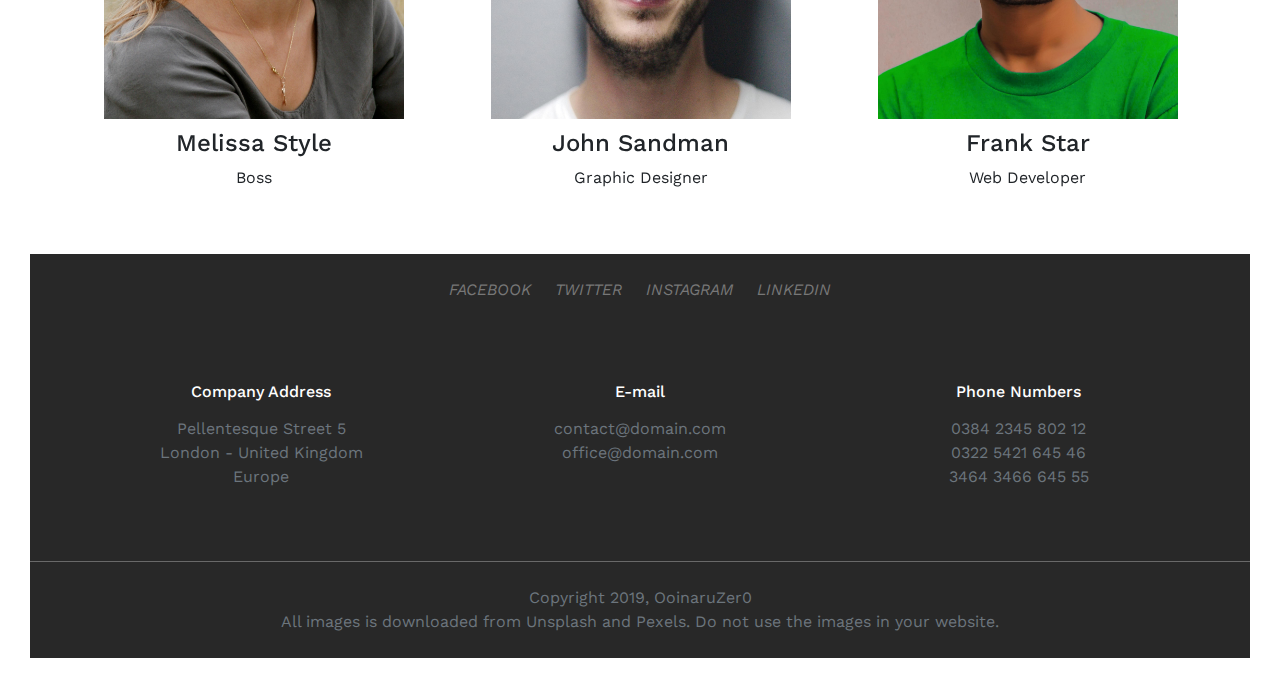
==== commit 8c9291ab: "Adjusted a slider,buttons and a heading" ====
--- a/about-us.html
+++ b/about-us.html
@@ -57,7 +57,7 @@
 <div class="container-fluid member-title-description-box">
     <div class="row text-muted member-title-description">
       <div class="col-12">
-        <h3 class="text-center display-4">- Our Team -</h3>
+        <h3 class="text-center our-team-heading">- Our Team -</h3>
         <p class="text-center">Lorem ipsum dolor sit amet, consectetuer adipiscing elit, sed diam nonummy</p>
         <p class="text-center">nibh euismod tincidunt ut laoreet dolore magna aliquam erat volutpat.</p>
       </div>
@@ -134,6 +134,16 @@
       // ブレイクポイント設定
       responsive: [
         {
+          breakpoint: 1200,
+          settings: {
+            arrows: true,
+            slidesToShow: 2,
+            slidesToScroll: 1,
+            infinite: true,
+            dots: true
+          }
+        },
+        {
           breakpoint: 768,
           settings: {
             arrows: false,
--- a/style/common.css
+++ b/style/common.css
@@ -11,6 +11,7 @@
 
 p {
   -webkit-font-smoothing: antialiased;
+  margin-bottom: 0;
 }
 
 .txts {
@@ -51,13 +52,39 @@
   }
 }
 
-@media (max-width: 576px) {
+@media (max-width: 768px) {
   .header-list {
     border-top: 1px solid #f0f0f0;
     max-width: 700px;
     width: 100%;
     padding: 20px 0;
   }
+}
+
+.header-list a {
+  position: relative;
+  z-index: 2;
+}
+
+.header-list a::after {
+  position: absolute;
+  left: 0;
+  top: 50%;
+  bottom: 50%;
+  -webkit-transform: translate(0, -50%);
+          transform: translate(0, -50%);
+  display: block;
+  content: "";
+  width: 0%;
+  height: 6px;
+  background: #efae7c;
+  -webkit-transition: all 0.2s cubic-bezier(0.455, 0.03, 0.515, 0.955);
+  transition: all 0.2s cubic-bezier(0.455, 0.03, 0.515, 0.955);
+  z-index: -1;
+}
+
+.header-list a:hover::after {
+  width: 100%;
 }
 
 @media (max-width: 768px) {
--- a/style/about-us.css
+++ b/style/about-us.css
@@ -30,6 +30,22 @@
   text-align: center;
 }
 
+h3.our-team-heading {
+  font-size: 60px;
+}
+
+@media (max-width: 768px) {
+  h3.our-team-heading {
+    font-size: 40px;
+  }
+}
+
+@media (max-width: 400px) {
+  h3.our-team-heading {
+    font-size: 30px;
+  }
+}
+
 .slider {
   padding-left: 0;
 }
